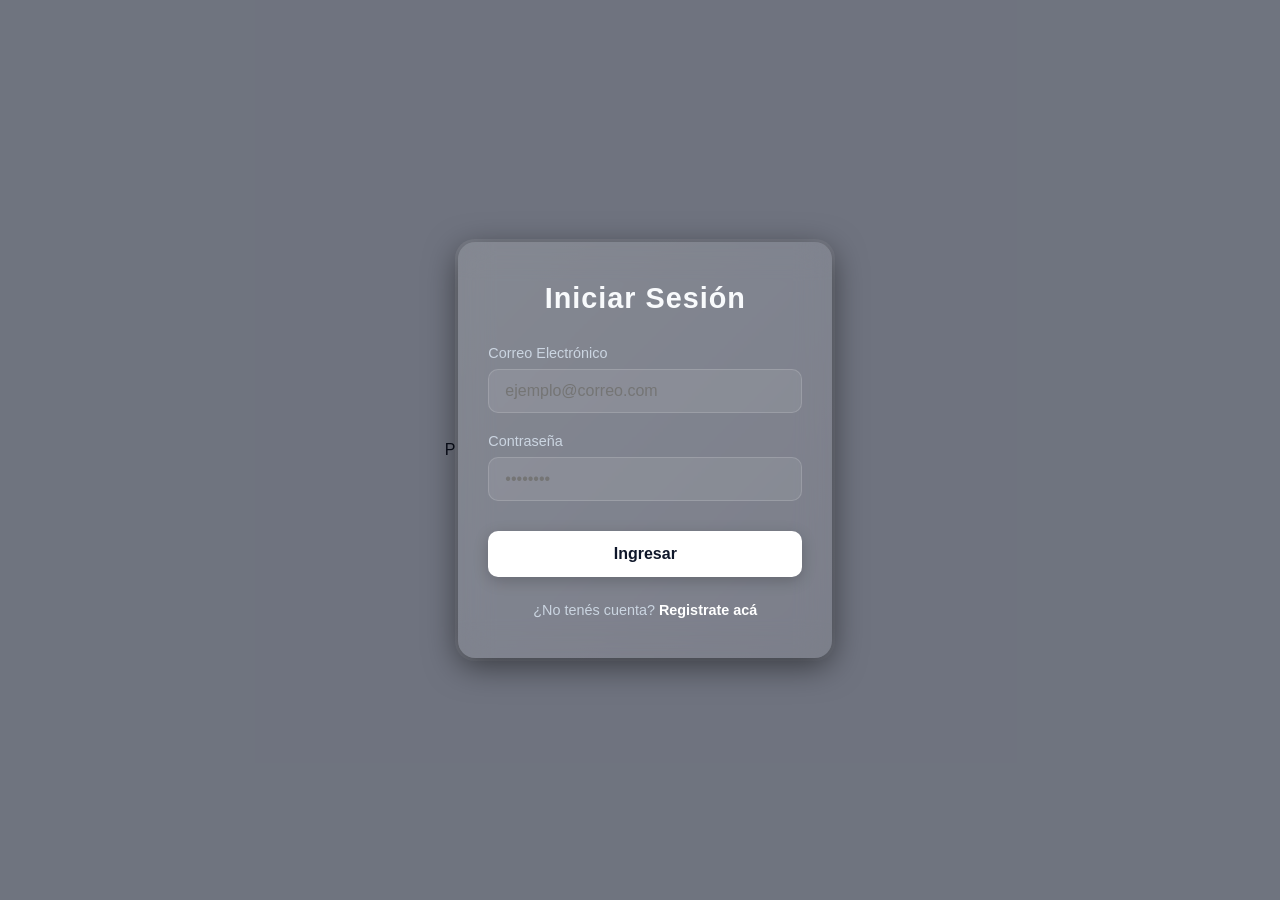
==== pages/login.html @ 9510408a "TODO EL FRON DEL PROYECTO" ====
<!DOCTYPE html>
<html lang="es">
<head>
    <meta charset="UTF-8">
    <meta name="viewport" content="width=device-width, initial-scale=1.0">
    <link rel="stylesheet" href="../css/login.css">
    <title>Iniciar Sesión</title>

</head>
<body>P

    <div class="card-container">
        <div class="login-card">
            <h2>Iniciar Sesión</h2>
            
            <form action="#" method="POST" onsubmit="event.preventDefault();">
                <div class="input-group">
                    <label for="email">Correo Electrónico</label>
                    <input type="email" id="email" placeholder="ejemplo@correo.com" required>
                </div>
                
                <div class="input-group">
                    <label for="password">Contraseña</label>
                    <input type="password" id="password" placeholder="••••••••" required>
                </div>
                
                <button type="submit" class="btn-login">Ingresar</button>
            </form>
            
            <div class="register-link">
                <p>¿No tenés cuenta? <a href="#">Registrate acá</a></p>
            </div>
        </div>
    </div>

</body>
</html>
---- css/login.css ----
/* Reset general */
* {
    margin: 0;
    padding: 0;
    box-sizing: border-box;
    font-family: 'Segoe UI', Tahoma, Geneva, Verdana, sans-serif;
}

/* Fondo adaptable a todas las pantallas */
body {
    min-height: 100vh;
    display: flex;
    justify-content: center;
    align-items: center;
    padding: 20px; /* Evita que la card toque los bordes en pantallas muy chicas */
    
    /* Configuración de la imagen de fondo */
    background-image: url('https://images.unsplash.com/photo-1481627834876-b7833e8f5570?q=80&w=928&auto=format&fit=crop&ixlib=rb-4.1.0&ixid=M3wxMjA3fDB8MHxwaG90by1wYWdlfHx8fGVufDB8fHx8fA%3D%3D'); /* <-- Poné acá el link o nombre de tu imagen */
    background-repeat: no-repeat;
    background-size: cover;
    background-position: center;
    background-attachment: fixed; /* Mantiene el fondo quieto si hay scroll */
    
    position: relative;
}

/* Filtro oscuro opcional por encima de la imagen para que se lea mejor la tarjeta */
body::before {
    content: '';
    position: absolute;
    top: 0;
    left: 0;
    width: 100%;
    height: 100%;
    background: rgba(15, 23, 42, 0.6); /* Oscurece un 60% la imagen de fondo */
    z-index: 1;
}

/* Contenedor de la Tarjeta (Efecto borde y brillo) */
.card-container {
    position: relative;
    z-index: 2; /* Por encima del filtro del body */
    padding: 3px;
    border-radius: 20px;
    background: linear-gradient(135deg, rgba(255, 255, 255, 0.1), rgba(255, 255, 255, 0.03));
    transition: transform 0.4s cubic-bezier(0.175, 0.885, 0.32, 1.275), box-shadow 0.4s ease, background 0.4s ease;
    
    /* Responsivo: ancho máximo y adaptabilidad */
    width: 100%;
    max-width: 380px; 
}

.login-card {
    width: 100%;
    padding: 40px 30px;
    background: rgba(255, 255, 255, 0.06); /* Efecto vidrio esmerilado */
    backdrop-filter: blur(16px);
    -webkit-backdrop-filter: blur(16px);
    border-radius: 17px;
    box-shadow: 0 8px 32px 0 rgba(0, 0, 0, 0.5);
    color: #ffffff;
    position: relative;
    overflow: hidden; 
}

/* Línea de reflejo interno de luz (Glint effect) */
.login-card::before {
    content: '';
    position: absolute;
    top: 0;
    left: -150%;
    width: 50%;
    height: 100%;
    background: linear-gradient(
        90deg,
        transparent,
        rgba(255, 255, 255, 0.2),
        transparent
    );
    transform: skewX(-25deg);
    transition: none;
}

/* --- Efectos HOVER en la Card --- */
.card-container:hover {
    transform: translateY(-8px);
    box-shadow: 0 20px 40px rgba(0, 0, 0, 0.6), 0 0 15px rgba(255, 255, 255, 0.1);
    background: linear-gradient(135deg, rgba(255, 255, 255, 0.3), rgba(255, 255, 255, 0.1));
}

/* Animación del reflejo cruzando al hacer hover */
.card-container:hover .login-card::before {
    left: 150%;
    transition: left 0.8s ease-in-out;
}

/* Título */
.login-card h2 {
    text-align: center;
    margin-bottom: 30px;
    font-size: 1.8rem;
    font-weight: 600;
    letter-spacing: 1px;
    color: #f8fafc;
}

/* Inputs y estructura del formulario */
.input-group {
    margin-bottom: 20px;
}

.input-group label {
    display: block;
    margin-bottom: 8px;
    font-size: 0.9rem;
    color: #cbd5e1;
    transition: color 0.3s ease;
}

.input-group input {
    width: 100%;
    padding: 12px 16px;
    background: rgba(255, 255, 255, 0.08);
    border: 1px solid rgba(255, 255, 255, 0.15);
    border-radius: 10px;
    outline: none;
    color: #ffffff;
    font-size: 1rem;
    transition: all 0.3s ease;
}

/* Efectos en Inputs */
.input-group input:hover {
    background: rgba(255, 255, 255, 0.12);
}

.input-group input:focus {
    background: rgba(255, 255, 255, 0.18);
    border-color: #ffffff;
    box-shadow: 0 0 8px rgba(255, 255, 255, 0.3);
}

.input-group:focus-within label {
    color: #ffffff;
}

/* Botón de Login */
.btn-login {
    width: 100%;
    padding: 14px;
    background: #ffffff;
    border: none;
    border-radius: 10px;
    color: #0f172a;
    font-size: 1rem;
    font-weight: 600;
    cursor: pointer;
    margin-top: 10px;
    transition: all 0.3s ease;
    box-shadow: 0 4px 15px rgba(0, 0, 0, 0.2);
}

.btn-login:hover {
    background: #f1f5f9;
    transform: scale(1.02);
    box-shadow: 0 6px 20px rgba(255, 255, 255, 0.15);
}

.btn-login:active {
    transform: scale(0.98);
}

/* Link de Registro fuera de cuenta */
.register-link {
    text-align: center;
    margin-top: 25px;
    font-size: 0.9rem;
    color: #cbd5e1;
}

.register-link a {
    color: #ffffff;
    text-decoration: none;
    font-weight: 600;
    transition: opacity 0.3s ease, text-decoration 0.3s ease;
}

.register-link a:hover {
    opacity: 0.8;
    text-decoration: underline;
}

/* Ajustes específicos para celulares muy chicos (Media Query opcional de refuerzo) */
@media (max-width: 400px) {
    .login-card {
        padding: 30px 20px;
    }
    .login-card h2 {
        font-size: 1.5rem;
    }
}
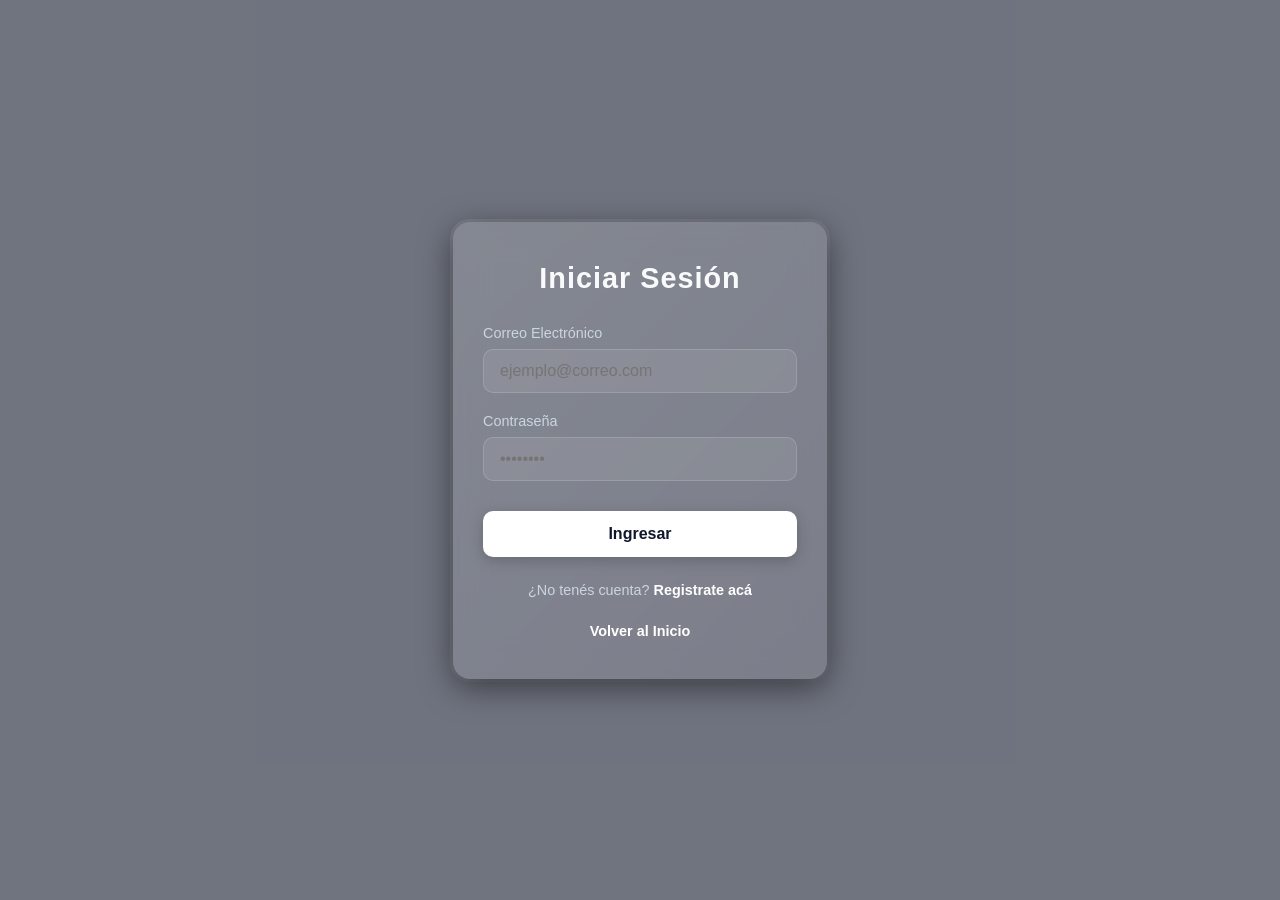
==== commit 4f2e7536: "creacion rama feature" ====
--- a/pages/login.html
+++ b/pages/login.html
@@ -7,7 +7,7 @@
     <title>Iniciar Sesión</title>
 
 </head>
-<body>P
+<body>
 
     <div class="card-container">
         <div class="login-card">
@@ -28,7 +28,11 @@
             </form>
             
             <div class="register-link">
-                <p>¿No tenés cuenta? <a href="#">Registrate acá</a></p>
+                <p>¿No tenés cuenta? <a href="./register.html">Registrate acá</a></p>
+            </div>
+
+            <div class="register-link">
+                <a href="../index.html" class="btn-back">Volver al Inicio</a>
             </div>
         </div>
     </div>
